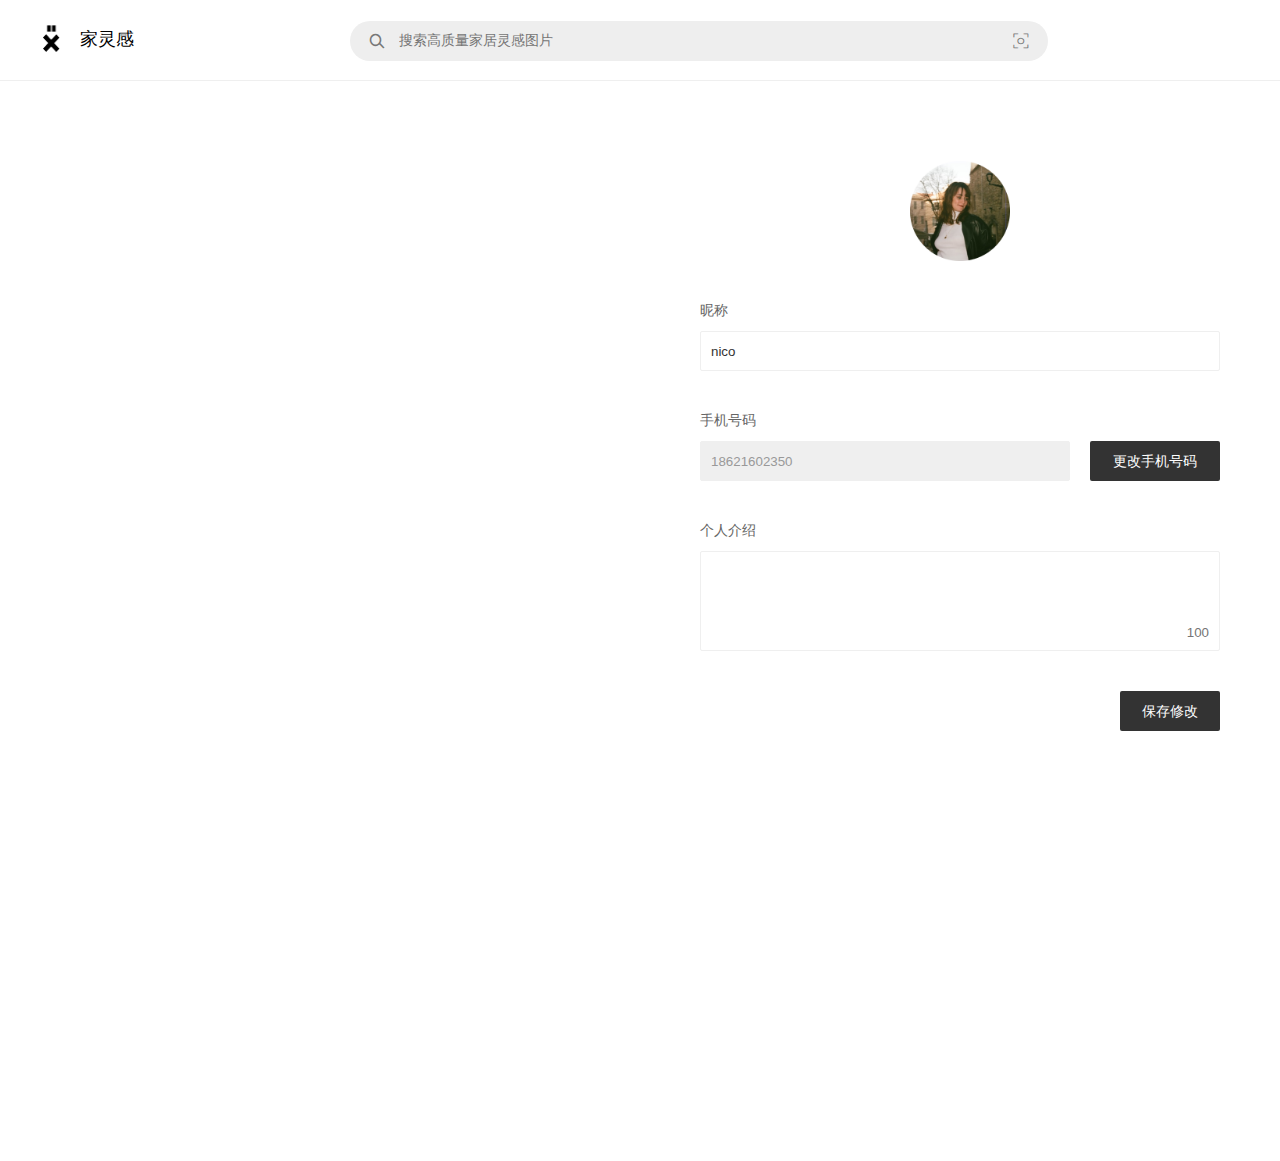
==== my.html @ 6b18e1dd "1" ====
<!DOCTYPE html>
<html lang="en">
<head>
    <meta charset="UTF-8">
    <title>个人中心</title>
    <link rel="icon" type="image/png" href="https://static.figma.com/app/icon/1/favicon.png">
    <link rel="stylesheet" href="./icon/iconfont/iconfont.css">
    <link rel="stylesheet" href="./css/reset.css">
    <link rel="stylesheet" href="./css/my.css">
</head>
<body>
    <header class="page-header">
        <div class="header-logo">
            <img class="header-logo-img" src="./img/header-logo.jpg">
        </div>
        <span class="header-txt">家灵感</span>
        <div class="header-search">
            <input class="search-input" type="text" placeholder="搜索高质量家居灵感图片">
            <span class="iconfont icon-ocr-copy"></span>
            <span class="iconfont icon-search"></span>   
        </div>
        <div class="header-home">
            <div class="home-txt">首页</div>
        </div>
        <div class="header-collect">
            <div class="collect-txt">收藏夹</div>
        </div>
        <img class="header-id" src="./img/id.jpg" >
        <span class="iconfont icon-xiangxiajiantou2"></span>
    </header>

    <div class="page-body">
        <div class="page-body-wrapper">
            <div class="id-section">
                <img class="id-img" src="./img/id.jpg">
            </div>
            <div class="info-section">
                <div class="info-name">
                    <div class="name-txt">昵称</div>
                    <input class="name-input" type="text" placeholder="nico">
                </div>
                <div class="info-phone">
                    <div class="phone-txt">手机号码</div>
                    <div class="phone-num">
                        <input class="phone-num-imput" type="text" placeholder="18621602350">
                        <div class="phone-num-btn">更改手机号码</div>
                    </div>
                </div>
                <div class="info-introduce">
                    <div class="introduce-txt">个人介绍</div>
                    <input class="introduce-input" type="text" placeholder="100">
                </div>
                <div class="info-save">
                    <div class="save-btn">保存修改</div>
                </div>

            </div>
        </div>
    </div>

</body>
</html>
---- icon/iconfont/iconfont.css ----
@font-face {
  font-family: "iconfont"; /* Project id 4251885 */
  src: url('iconfont.woff2?t=1696831464759') format('woff2'),
       url('iconfont.woff?t=1696831464759') format('woff'),
       url('iconfont.ttf?t=1696831464759') format('truetype');
}

.iconfont {
  font-family: "iconfont" !important;
  font-size: 16px;
  font-style: normal;
  -webkit-font-smoothing: antialiased;
  -moz-osx-font-smoothing: grayscale;
}

.icon-huadonganniux:before {
  content: "\e62e";
}

.icon-a-zuojiantouzhixiangzuojiantou:before {
  content: "\e60d";
}

.icon-24gf-lock:before {
  content: "\e9d8";
}

.icon-huabi:before {
  content: "\e625";
}

.icon-jiahao:before {
  content: "\e624";
}

.icon-xiazai:before {
  content: "\e60a";
}

.icon-duigoux:before {
  content: "\ec9e";
}

.icon-xiangshangjiantou:before {
  content: "\e614";
}

.icon-ocr-copy:before {
  content: "\ec92";
}

.icon-twitter2:before {
  content: "\e61b";
}

.icon-twitter1:before {
  content: "\e63e";
}

.icon-pinterestpinterest30:before {
  content: "\e618";
}

.icon-facebook-fill-copy:before {
  content: "\ec90";
}

.icon-instagram-fill-copy:before {
  content: "\ec91";
}

.icon-zuanshi_o:before {
  content: "\eb70";
}

.icon-shield:before {
  content: "\e875";
}

.icon-meiyuan-copy:before {
  content: "\ec8f";
}

.icon-ui-copy-copy:before {
  content: "\ec8e";
}

.icon-xinlangweibo:before {
  content: "\e609";
}

.icon-QQ1:before {
  content: "\e882";
}

.icon-logobg:before {
  content: "\e77a";
}

.icon-shijian:before {
  content: "\e61c";
}

.icon-shoucang3:before {
  content: "\e8c6";
}

.icon-xinyuandan:before {
  content: "\e653";
}

.icon-pinglun1:before {
  content: "\e628";
}

.icon-aixin:before {
  content: "\e8ab";
}

.icon-cainixihuan:before {
  content: "\e652";
}

.icon-jinggao:before {
  content: "\e61f";
}

.icon-shoucang2:before {
  content: "\e608";
}

.icon-fangdajing:before {
  content: "\e633";
}

.icon-yunshangchuan1:before {
  content: "\e607";
}

.icon-xiangxiajiantou2:before {
  content: "\e63f";
}

.icon-shouji:before {
  content: "\e605";
}

.icon-weixin:before {
  content: "\e606";
}

.icon-weibo1:before {
  content: "\e63d";
}

.icon-xiangxiajiantou1:before {
  content: "\e656";
}

.icon-xiangxiajiantou:before {
  content: "\e7c3";
}

.icon-wenzhang-copy:before {
  content: "\e643";
}

.icon-dianzan_kuai:before {
  content: "\ec8c";
}

.icon-jiarehuoyan:before {
  content: "\e7a3";
}

.icon-24gf-videoCamera:before {
  content: "\e9f5";
}

.icon-bofang:before {
  content: "\e63a";
}

.icon-duosucai:before {
  content: "\e603";
}

.icon-yanjing:before {
  content: "\e62c";
}

.icon-bangzhu1:before {
  content: "\e613";
}

.icon-yunshangchuan:before {
  content: "\e697";
}

.icon-shenglvehao:before {
  content: "\e708";
}

.icon-72:before {
  content: "\e69f";
}

.icon-rengongkefu:before {
  content: "\e87c";
}

.icon-085shucezhongxin:before {
  content: "\e65a";
}

.icon-yonghu-xianxing:before {
  content: "\e8c8";
}

.icon-xueshimao:before {
  content: "\e6cf";
}

.icon-VIP:before {
  content: "\e62b";
}

.icon-sheyingshipin:before {
  content: "\e61e";
}

.icon-duanshipinhuati:before {
  content: "\e876";
}

.icon-yunhang:before {
  content: "\ec61";
}

.icon-yonghu:before {
  content: "\e602";
}

.icon-24gf-playCircle:before {
  content: "\ea82";
}

.icon-blender:before {
  content: "\e6a1";
}

.icon-search1:before {
  content: "\e62a";
}

.icon-QQ:before {
  content: "\e65b";
}

.icon-shoucang1:before {
  content: "\e622";
}

.icon-chevronsrightshuangyoujiantou:before {
  content: "\e6d6";
}

.icon-youjiantou:before {
  content: "\e6b5";
}

.icon-youjiantoushixinxiao:before {
  content: "\e637";
}

.icon-gouwuchekong:before {
  content: "\e600";
}

.icon-gouwuche:before {
  content: "\e601";
}

.icon-navicon-wxgl:before {
  content: "\e683";
}

.icon-yijianfankui:before {
  content: "\e64e";
}

.icon-weibo:before {
  content: "\e620";
}

.icon-tubiao-weixin:before {
  content: "\e621";
}

.icon-APPtuisong:before {
  content: "\e629";
}

.icon-shoucang:before {
  content: "\e604";
}

.icon-bangzhu:before {
  content: "\e61a";
}

.icon-search:before {
  content: "\e623";
}
---- css/my.css ----
body{
    background: #FFFFFF;
    font-family: -apple-system, BlinkMacSystemFont, 'Segoe UI', Roboto, 'Helvetica Neue', Arial,
    'Noto Sans', sans-serif, 'Apple Color Emoji', 'Segoe UI Emoji', 'Segoe UI Symbol',
    'Noto Color Emoji';
    width: fit-content;
}
.page-header{
    position: relative;
    width: 1920px;
    height: 80px;
    border-bottom: 1px solid #EFEFEF;
    ;
}
.header-logo{
    position: absolute;
    width: 40px;
    height: 40px;
    top: 20px;
    left: 40px;
    padding: 5.33px, 19.67px, 8px, 3px;

    .header-logo-img{
        position: absolute;
        width: 17.33px;
        height: 26.67px;
        top: 5.33px;
        left: 3px;
    }
}

.header-txt{
    position: absolute;
    width: 54px;
    height: 25px;
    top: 27px;
    left: 80px;
    font-family: PingFang SC;
    font-size: 18px;
}
.header-search{
    position: absolute;
    display:flex;
    width: 600px;
    height: 40px;
    top: 21px;
    left: 350px;
    padding-left:49px;
    padding-right:49px;
    border-radius: 20px;
    background: #EEEEEE;
}
.search-input{
    position:relative;
    height: 20px;
    top: 10px;
    flex:1;
    font-family: PingFang SC;
    font-size: 14px;
    Color: #999999;
    background: #EEEEEE;
    border:none;
}
.header-search{
    .icon-ocr-copy{
        display: block;
        position: absolute;
        width: 24px;
        height: 24px;
        top: 8px;
        right: 15px;
        line-height: 24px;
        text-align: center;
        font-size: 16px;
        color: #777777;
        font-weight: 800;
    }
    .icon-search{
        display: block;
        position: absolute;
        width: 24px;
        height: 24px;
        top: 8px;
        left: 15px;
        line-height: 24px;
        text-align: center;
        font-size: 16px;
        color: #777777;
        font-weight: 800;
    }
}
.header-home{
    position: absolute;
    display: flex;
    width: 32px;
    height:100%;
    left: 1626px;
    align-items: center;
    justify-content: center;
    cursor: pointer;


    .home-txt{
        height: 22px;
        width: 32px;
        font-family: PingFang SC;
    }
}
.header-collect{
    position: absolute;
    display: flex;
    width: 48px;
    height:100%;
    left: 1698px;
    align-items: center;
    justify-content: center;
    border-bottom:2px solid #333333;
    cursor: pointer;


    .collect-txt{
        height: 22px;
        width: 48px;
        font-family: PingFang SC;
        color: #333333;
    }
}
.header-id{
    position: absolute;
    width: 40px;
    height: 40px;
    top: 20px;
    left: 1806px;
    cursor: pointer;

}
.page-header .icon-xiangxiajiantou2{
    display: block;
    position: absolute;
    width: 24px;
    height: 24px;
    top: 29px;
    left: 1856px;
    line-height: 24px;
    text-align: center;
    font-size: 18px;
    font-weight: 600;
    color: #666666;
}

.page-body-wrapper{
    padding-top: 80px;
    height: 1000px;
}

.id-section{
    height: 100px;
    width: 100px;
    margin: 0 auto;

    .id-img{
        width: 100px;
        height: 100px;

    }
}
.info-section{
    box-sizing: border-box;
    padding: 40px 700px 0;
    

    .name-txt{
        font-family: PingFang SC;
        font-size: 14px;
        line-height: 20px;
        color: #666666;
    }
    .name-input{
        margin-top: 10px;
        width: 520px;
        height: 40px;
        padding: 10px;
        border-radius: 2px;
        border: 1px solid #EFEFEF;
    }
    .name-input::placeholder{
        color: #333333;
    }
    .info-phone{
        margin-top: 40px;
    }
    .phone-txt{
        font-family: PingFang SC;
        font-size: 14px;
        line-height: 20px;
        color: #666666;
    }
    .phone-num{
        display: flex;
        margin-top: 10px;

        .phone-num-imput{
            width: 370px;
            height: 40px;
            padding: 10px;
            border-radius: 2px;
            background-color: #EFEFEF;
            border: 1px solid #EFEFEF;
        }
        .phone-num-imput::placeholder{
            color: #999999;
        }
        .phone-num-btn{
            margin-left: 20px;
            width: 130px;
            height: 40px;
            border-radius: 2px;
            background: #333333;
            line-height: 40px;
            text-align: center;
            color: #FFFFFF;
            font-size: 14px;
            font-weight: 500;
        }
    }

    .info-introduce{
        margin-top: 40px;

        .introduce-txt{
            font-family: PingFang SC;
            font-size: 14px;
            line-height: 20px;
            color: #666666;
        }
        .introduce-input{
            position: relative;
            margin-top: 10px;
            width: 520px;
            height: 100px;
            padding: 10px;
            border-radius: 2px;
            border: 1px solid #EFEFEF;

        }
        .introduce-input::placeholder{
            position: absolute;
            bottom: 10px;
            right: 10px;
        }
    }
    
    .info-save{
        margin-top: 40PX;
        display: flex;
        justify-content: flex-end;

        .save-btn{
            width: 100px;
            height: 40px;
            border-radius: 2px;
            background: #333333;
            line-height: 40px;
            text-align: center;
            color: #FFFFFF;
            font-size: 14px;
            font-weight: 500;
        }
    }
}
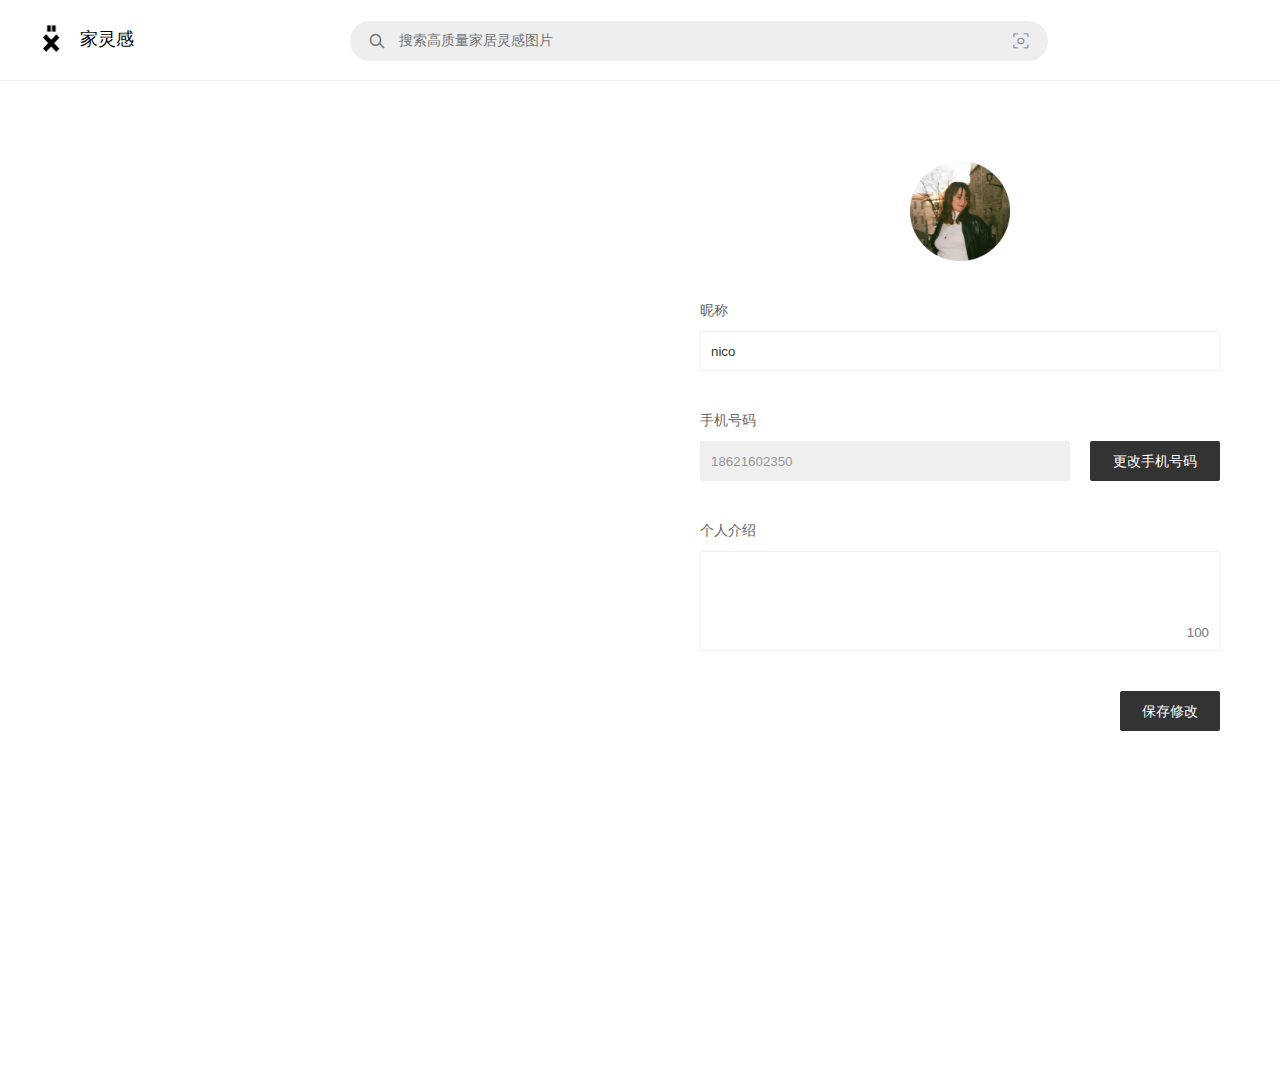
==== commit 60f5a762: "1" ====
--- a/my.html
+++ b/my.html
@@ -62,3 +62,5 @@
 </html>
 
 
+
+
--- a/css/my.css
+++ b/css/my.css
@@ -1,16 +1,16 @@
 body{
+    position: relative;
     background: #FFFFFF;
     font-family: -apple-system, BlinkMacSystemFont, 'Segoe UI', Roboto, 'Helvetica Neue', Arial,
     'Noto Sans', sans-serif, 'Apple Color Emoji', 'Segoe UI Emoji', 'Segoe UI Symbol',
     'Noto Color Emoji';
-    width: fit-content;
+    /* width: fit-content; */
 }
 .page-header{
     position: relative;
     width: 1920px;
     height: 80px;
     border-bottom: 1px solid #EFEFEF;
-    ;
 }
 .header-logo{
     position: absolute;
@@ -149,8 +149,10 @@
 }
 
 .page-body-wrapper{
+    box-sizing: border-box;
     padding-top: 80px;
     height: 1000px;
+    width: 1920px;
 }
 
 .id-section{
